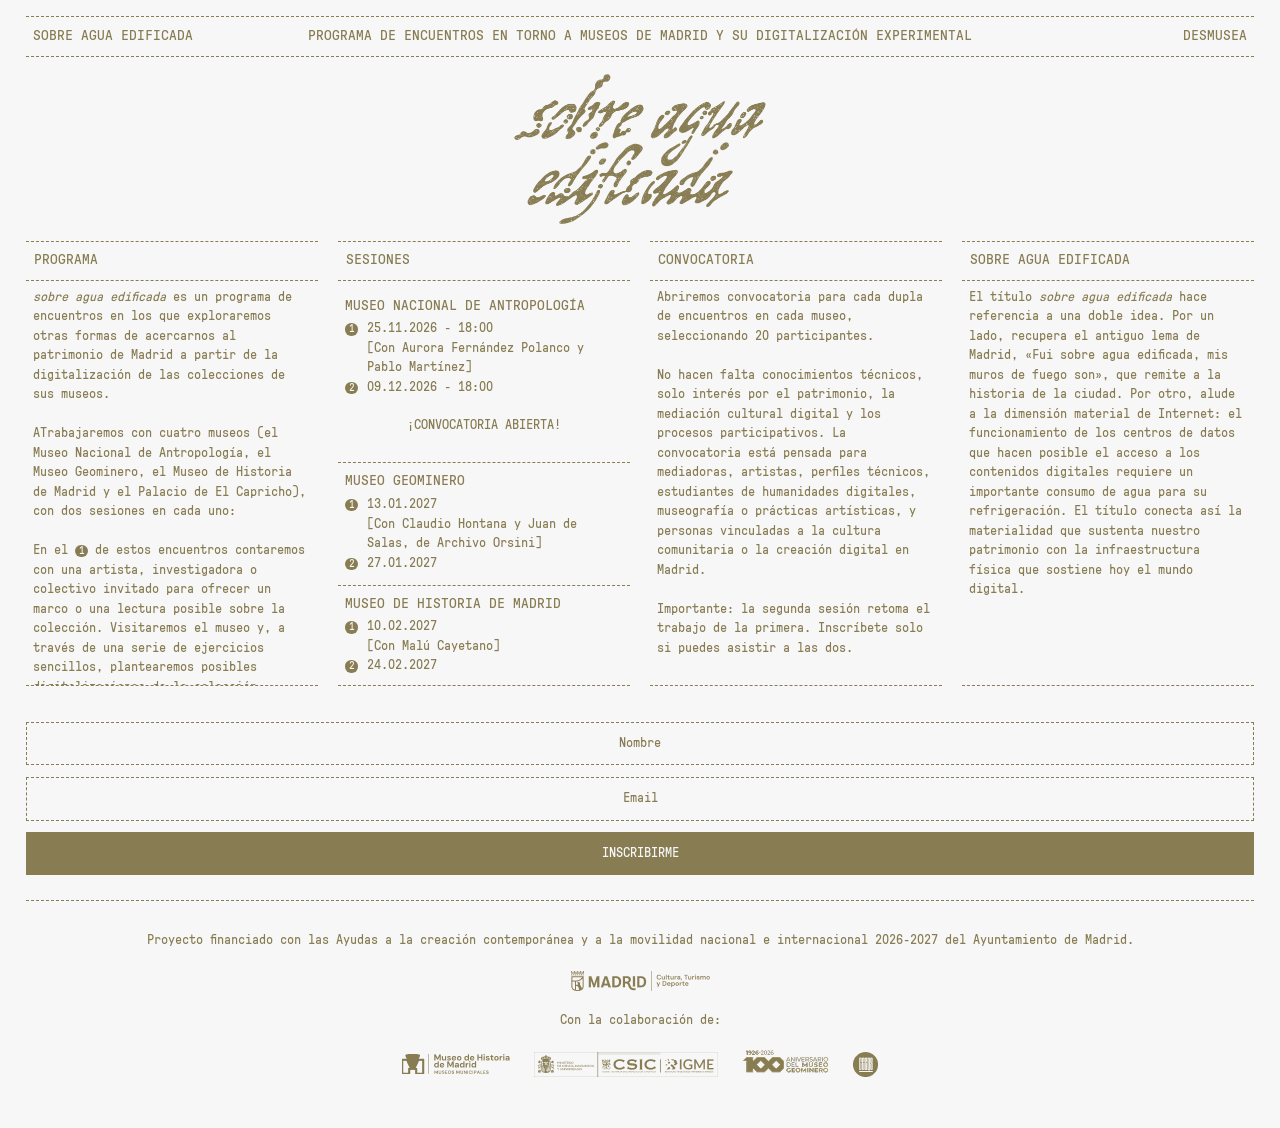
==== index.html @ cc49e1b1 "add time" ====
<!DOCTYPE html>
<html lang="es">

<head>
  <meta charset="UTF-8">
  <meta name="viewport" content="width=device-width, initial-scale=1.0">
  <title>sobre agua edificada - Desmusea</title>
  <meta name="description"
    content="Programa de encuentros en torno a museos de Madrid y su digitalización experimental. Ocho sesiones en cuatro museos, con artistas e investigadoras invitadas. Convocatoria abierta.">
  <meta name="author" content="Desmusea">
  <meta name="theme-color" content="#F7F7F7">
  <link rel="canonical" href="https://sobreaguaedificada.desmusea.com/">

  <meta property="og:type" content="website">
  <meta property="og:locale" content="es_ES">
  <meta property="og:site_name" content="Desmusea">
  <meta property="og:title" content="Sobre agua edificada">
  <meta property="og:description"
    content="Programa de encuentros en torno a museos de Madrid y su digitalización experimental. Convocatoria abierta.">
  <meta property="og:url" content="https://sobreaguaedificada.desmusea.com/">
  <meta property="og:image" content="https://sobreaguaedificada.desmusea.com/img/og.jpg">
  <meta property="og:image:width" content="1200">
  <meta property="og:image:height" content="630">
  <meta property="og:image:alt" content="Sobre agua edificada">

  <meta name="twitter:card" content="summary_large_image">
  <meta name="twitter:title" content="Sobre agua edificada">
  <meta name="twitter:description"
    content="Programa de encuentros en torno a museos de Madrid y su digitalización experimental. Convocatoria abierta.">
  <meta name="twitter:image" content="https://sobreaguaedificada.desmusea.com/img/og.jpg">

  <link rel="icon" href="favicon.png" type="image/png">
  <link rel="apple-touch-icon" href="apple-touch-icon.png">

  <link rel="preload" href="fonts/GT-Pressura-Mono-Regular.ttf" as="font" type="font/ttf" crossorigin>
  <link rel="stylesheet" href="styles.css">
</head>

<body>

  <div class="screen">
    <header class="site-header">
      <button class="nav-title menu-toggle" id="menu-open" aria-expanded="false" aria-controls="menu">ÍNDICE</button>
      <div class="nav-title nav-name">SOBRE AGUA EDIFICADA</div>
      <div class="nav-title nav-subtitle">PROGRAMA DE ENCUENTROS EN TORNO A MUSEOS DE MADRID Y SU DIGITALIZACIÓN
        EXPERIMENTAL</div>
      <div class="nav-title nav-right">
        <a href="#" target="_blank" rel="noopener">DESMUSEA</a>
        <button class="to-top" id="to-top" aria-label="Volver arriba">↑</button>
      </div>
    </header>

    <div class="hero-header">
      <img src="img/logo.png" alt="Sobre Agua Edificada" class="hero-logo-img">
    </div>

    <p class="mobile-subtitle">PROGRAMA DE ENCUENTROS EN TORNO A COLECCIONES DE MUSEOS DE MADRID Y SU DIGITALIZACIÓN
      EXPERIMENTAL</p>

    <main>
      <article class="column" id="programa" data-image="img/750x650_01.png">
        <h2>PROGRAMA</h2>
        <p><em>sobre agua edificada</em> es un programa de encuentros en los que exploraremos otras formas de acercarnos
          al patrimonio de Madrid a partir de la digitalización de las colecciones de sus museos.</p>
        <p>ATrabajaremos con cuatro museos (el Museo Nacional de Antropología, el Museo Geominero, el Museo de Historia
          de Madrid y el Palacio de El Capricho), con dos sesiones en cada uno:</p>
        <p>En el <span class="num">1</span> de estos encuentros contaremos con una artista, investigadora o colectivo
          invitado para ofrecer un marco o una lectura posible sobre la colección. Visitaremos el museo y, a través de
          una serie de ejercicios sencillos, plantearemos posibles digitalizaciones de la colección.</p>
        <p>En el <span class="num">2</span> encuentro, que tendrá lugar en el mismo museo o fuera de él, trabajaremos
          con
          los materiales recogidos durante la visita y otros recursos disponibles en colecciones digitales, archivos y
          bases de datos, planteando nuevas preguntas y reflexiones.</p>
      </article>

      <div class="mobile-image">
        <img src="img/750x650_01.webp" alt="">
      </div>

      <article class="column" id="sesiones" data-image="img/750x650_02.webp">
        <h2>SESIONES</h2>

        <div class="session-item">
          <h3>MUSEO NACIONAL DE ANTROPOLOGÍA</h3>
          <ol class="dates">
            <li><span class="num">1</span><span>25.11.2026 - 18:00</span>
              <span class="guest">[Con Aurora Fernández Polanco y Pablo Martínez]</span>
            </li>
            <li><span class="num">2</span><span>09.12.2026 - 18:00</span></li>
          </ol>
          <p class="open-call">¡CONVOCATORIA ABIERTA!</p>
        </div>

        <div class="session-item">
          <h3>MUSEO GEOMINERO</h3>
          <ol class="dates">
            <li><span class="num">1</span><span>13.01.2027</span>
              <span class="guest">[Con Claudio Hontana y Juan de Salas, de Archivo Orsini]</span>
            </li>
            <li><span class="num">2</span><span>27.01.2027</span></li>
          </ol>
        </div>

        <div class="session-item">
          <h3>MUSEO DE HISTORIA DE MADRID</h3>
          <ol class="dates">
            <li><span class="num">1</span><span>10.02.2027</span>
              <span class="guest">[Con Malú Cayetano]</span>
            </li>
            <li><span class="num">2</span><span>24.02.2027</span></li>
          </ol>
        </div>

        <div class="session-item">
          <h3>PALACIO DE EL CAPRICHO</h3>
          <ol class="dates">
            <li><span class="num">1</span><span>10.03.2027</span>
            <span class="guest">[Con María Andueza]</span></li>
            <li><span class="num">2</span><span>24.03.2027</span></li>
          </ol>
        </div>
      </article>

      <article class="column" id="convocatoria" data-image="img/750x650_03.webp">
        <h2>CONVOCATORIA</h2>
        <p>Abriremos convocatoria para cada dupla de encuentros en cada museo, seleccionando 20
          participantes.</p>
        <p>No hacen falta conocimientos técnicos, solo interés por el patrimonio, la mediación cultural digital y los
          procesos participativos. La convocatoria está pensada para mediadoras, artistas, perfiles técnicos,
          estudiantes de humanidades digitales, museografía o prácticas artísticas, y personas vinculadas a la cultura
          comunitaria o la creación digital en Madrid.</p>
        <p>Importante: la segunda sesión retoma el trabajo de la primera. Inscríbete solo si puedes asistir a las dos.</p>
      </article>

      <article class="column" id="sobre" data-image="img/750x650_04.webp">
        <h2>SOBRE AGUA EDIFICADA</h2>
        <p>El título <em>sobre agua edificada</em> hace referencia a una doble idea. Por un lado, recupera el antiguo
          lema
          de Madrid, «Fui sobre agua edificada, mis muros de fuego son», que remite a la historia de la ciudad. Por
          otro,
          alude a la dimensión material de Internet: el funcionamiento de los centros de datos que hacen posible el
          acceso a los contenidos digitales requiere un importante consumo de agua para su refrigeración. El título
          conecta así la materialidad que sustenta nuestro patrimonio con la infraestructura física que sostiene hoy el
          mundo digital.</p>
      </article>
    </main>

    <section class="form-section">
      <form class="subscribe-form" id="inscription-form">
        <input type="text" id="nombre" name="nombre" placeholder="Nombre" required>
        <input type="email" id="email" name="email" placeholder="Email" required>
        <input type="text" name="web" class="hp" tabindex="-1" autocomplete="off" aria-hidden="true">
        <button type="submit">INSCRIBIRME</button>
        <p class="form-msg" id="form-msg" role="status"></p>
      </form>
    </section>
  </div>

  <footer>
    <p>Proyecto financiado con las Ayudas a la creación contemporánea y a la movilidad nacional e internacional
      2026-2027 del Ayuntamiento de Madrid.</p>
    <div class="logos-grid">
      <img src="logos/logo1.png" alt="">
    </div>
    <p>Con la colaboración de:</p>
    <div class="logos-grid">
      <img src="logos/logo2.png" alt="">
      <img src="logos/logo3.png" alt="">
      <img src="logos/logo4.png" alt="">
      <img src="logos/logo5.png" alt="">
    </div>
  </footer>

  <nav class="menu" id="menu" aria-label="Índice">
    <div class="menu-head">
      <span>SOBRE AGUA EDIFICADA</span>
      <button class="menu-close" id="menu-close" aria-label="Cerrar índice">×</button>
    </div>
    <ul class="menu-list">
      <li><a href="#programa">PROGRAMA</a></li>
      <li><a href="#sesiones">SESIONES</a></li>
      <li><a href="#convocatoria">CONVOCATORIA</a></li>
      <li><a href="#sobre">SOBRE</a></li>
      <li><a href="#" target="_blank" rel="noopener">DESMUSEA</a></li>
    </ul>
  </nav>

  <img id="mouse-preview" class="cursor-preview" src="" alt="">

  <script src="script.js"></script>
</body>

</html>
---- styles.css ----
:root {
  --bg-color: #f7f7f7;
  --text-color: #887c53;
  --border-color: #887c53;
  --accent-color: #887c53;
  --font-mono: "GT Pressura Mono", "Courier New", Courier, monospace;

  --dash: 1px dashed var(--border-color);
  --margin: clamp(16px, 2vw, 48px);
  --gutter: clamp(16px, 1.5vw, 36px);
  --inset: 0.6em;
  --fs: 13px;
  --fs-title: 14px;
}

@font-face {
  font-family: "GT Pressura Mono";
  src:
    url("fonts/GT-Pressura-Mono-Regular.ttf") format("truetype"),
    url("fonts/GT-Pressura-Mono-Regular.otf") format("opentype");
  font-weight: 400;
  font-display: swap;
}

html {
  scrollbar-color: var(--text-color) var(--bg-color);
  scrollbar-width: thin;
  scroll-behavior: smooth;
}

::-webkit-scrollbar {
  width: 4px;
  height: 4px;
}
::-webkit-scrollbar-track {
  background: var(--bg-color);
}
::-webkit-scrollbar-thumb {
  background: var(--text-color);
  border-radius: 4px;
}

* {
  box-sizing: border-box;
  margin: 0;
  padding: 0;
}

html,
body {
  min-height: 100vh;
  background-color: var(--bg-color);
  color: var(--text-color);
  font-family: var(--font-mono);
  font-size: var(--fs);
  line-height: 1.5;
}

body {
  padding: 0 var(--margin);
}

a {
  color: inherit;
  text-decoration: none;
}

button {
  font: inherit;
  color: inherit;
  background: none;
  border: none;
  cursor: pointer;
}

.site-header {
  display: grid;
  grid-template-columns: 1fr auto 1fr;
  align-items: center;
  gap: var(--gutter);
  padding: 0.7em var(--inset);
  border-top: var(--dash);
  border-bottom: var(--dash);
  margin-top: 1.2em;
}

.nav-title {
  font-size: var(--fs-title);
  text-transform: uppercase;
}

.nav-subtitle {
  text-align: center;
}
.nav-right {
  text-align: right;
}

.to-top {
  margin-left: 0.5em;
}

.to-top,
.menu-toggle,
.mobile-subtitle,
.mobile-image {
  display: none;
}

.hero-header {
  text-align: center;
  padding: 1.5em 0 1.5em;
}

.hero-logo-img {
  width: min(20vw, 460px);
  height: auto;
  max-width: 100%;
  display: block;
  margin: 0 auto;
}

main {
  display: flex;
  flex-direction: column;
  gap: 2em;
}

.column {
  position: relative;
  border-bottom: var(--dash);
  padding-bottom: 0.2em;
  scroll-margin-top: 1em;
}

.column h2 {
  font-size: var(--fs-title);
  font-weight: normal;
  text-transform: uppercase;
  border-top: var(--dash);
  border-bottom: var(--dash);
  padding: 0.6em var(--inset);
  margin-bottom: 0.5em;
}

.column > p {
  padding: 0 var(--inset);
  margin-bottom: 1.5em;
}

.column > p:last-child {
  margin-bottom: 0.5em;
}

.session-item {
  padding: 0.6em var(--inset) 0.9em;
  border-bottom: var(--dash);
}

.session-item:last-child {
  border-bottom: none;
}

.session-item h3 {
  font-size: var(--fs-title);
  font-weight: normal;
  text-transform: uppercase;
  margin-bottom: 0.2em;
}

.dates {
  list-style: none;
}

.dates li {
  display: grid;
  grid-template-columns: 1.7em 1fr;
  align-items: baseline;
}

.dates .guest {
  grid-column: 2;
}

.num {
  display: inline-flex;
  align-items: center;
  justify-content: center;
  width: 1.2em;
  height: 1.2em;
  border-radius: 50%;
  background: var(--text-color);
  color: var(--bg-color);
  font-size: 0.8em;
  line-height: 1;
  vertical-align: 0.05em;
}

.open-call {
  text-align: center;
  margin: 1.4em 0 1.2em;
}

.form-section {
  padding: 2.5em 0 2em;
}

.subscribe-form {
  display: flex;
  flex-direction: column;
  gap: 0.9em;
}

.subscribe-form input {
  background: transparent;
  border: var(--dash);
  padding: 0.85em 1em;
  font: inherit;
  color: var(--text-color);
  text-align: center;
  outline: none;
}

.subscribe-form input:focus {
  border-style: solid;
}

.subscribe-form input::placeholder {
  color: var(--text-color);
  opacity: 1;
}

.subscribe-form button {
  background: var(--accent-color);
  color: var(--bg-color);
  padding: 0.9em;
  text-transform: uppercase;
  transition: opacity 0.2s ease;
}

.subscribe-form button:hover {
  opacity: 0.9;
}
.subscribe-form button:disabled {
  opacity: 0.6;
  cursor: wait;
}

.hp {
  position: absolute;
  left: -9999px;
  width: 1px;
  height: 1px;
  opacity: 0;
}

.form-msg {
  text-align: center;
}

footer {
  opacity: 0;
  visibility: hidden;
  transform: translateY(20px);
  transition:
    opacity 0.4s ease,
    transform 0.4s ease,
    visibility 0s linear 0.4s;
  padding: 30px 0;
  text-align: center;
  border-top: var(--dash);
}

footer.visible {
  opacity: 1;
  visibility: visible;
  transform: translateY(0);
  transition:
    opacity 0.4s ease,
    transform 0.4s ease,
    visibility 0s;
}

.logos-grid {
  display: flex;
  flex-wrap: wrap;
  justify-content: center;
  gap: 24px;
  margin: 20px 0;
  align-items: center;
}

.cursor-preview {
  position: fixed;
  pointer-events: none;
  width: clamp(200px, 15vw, 340px);
  height: auto;
  display: none;
  z-index: 100;
  transition: opacity 0.2s ease;
}

.menu {
  display: none;
  position: fixed;
  inset: 0;
  z-index: 200;
  background: var(--bg-color);
  padding: 1.2em var(--margin);
  overflow-y: auto;
}

.menu.open {
  display: block;
}

.menu-head {
  display: flex;
  justify-content: space-between;
  align-items: center;
  border-top: var(--dash);
  border-bottom: var(--dash);
  padding: 0.7em var(--inset);
  font-size: var(--fs-title);
}

.menu-close {
  font-size: 1.6em;
  line-height: 1;
  padding: 0 0.2em;
}

.menu-list {
  list-style: none;
  margin-top: 4em;
  display: flex;
  flex-direction: column;
  gap: 2.8em;
}

.menu-list a {
  display: block;
  border-top: var(--dash);
  border-bottom: var(--dash);
  padding: 0.7em var(--inset);
  font-size: var(--fs-title);
}

@media (hover: none) {
  .cursor-preview {
    display: none !important;
  }
}

@media (max-width: 899px) {
  .site-header {
    grid-template-columns: 1fr 1fr;
    position: sticky;
    top: 1.2em;
    z-index: 50;
    background: var(--bg-color);
    box-shadow: 0 -1.4em 0 0.2em var(--bg-color);
  }

  .column {
    scroll-margin-top: 5em;
  }

  .menu-toggle {
    display: block;
    text-align: left;
  }
  .nav-name,
  .nav-subtitle {
    display: none;
  }
  .to-top {
    display: inline;
  }

  .hero-header {
    padding: 3em 0 4em;
  }
  .hero-logo-img {
    width: 92vw;
  }

  .mobile-subtitle {
    display: block;
    text-align: center;
    font-size: var(--fs-title);
    border-top: var(--dash);
    padding: 1.4em 0 0;
  }

  body {
    display: flex;
    flex-direction: column;
  }

  .screen,
  main {
    display: contents;
  }

  footer {
    order: 3;
  }

  .mobile-image {
    display: block;
    padding: 2em;
  }

  .mobile-image img {
    display: block;
    width: 60%;
    max-width: 320px;
    height: auto;
    margin: 0 auto;
  }

  .form-section {
    order: 1;
    padding: 1em 0 0;
  }

  #sobre {
    order: 2;
  }

  footer {
    text-align: left;
    margin-top: 4em;
    padding: 1.4em var(--inset) 2em;
    border-bottom: var(--dash);
  }

  .logos-grid {
    justify-content: flex-start;
  }
}

@media (min-width: 900px) {
  .menu {
    display: none !important;
  }

  .screen {
    height: 100vh;
    height: 100dvh;
    display: flex;
    flex-direction: column;
  }

  .hero-header {
    padding: 1.2em 0;
    flex-shrink: 0;
  }

  main {
    flex: 1;
    min-height: 0;
    display: grid;
    grid-template-columns: repeat(4, 1fr);
    gap: var(--gutter);
    margin-bottom: 20px;
    align-items: stretch;
  }

  .column {
    overflow-y: auto;
    min-height: 0;
    scrollbar-width: none;
  }

  .column::-webkit-scrollbar {
    display: none;
  }

  .column h2 {
    position: sticky;
    top: 0;
    background: var(--bg-color);
    z-index: 1;
  }

  .form-section {
    flex-shrink: 0;
    padding: 1.2em 0 1em;
  }
}
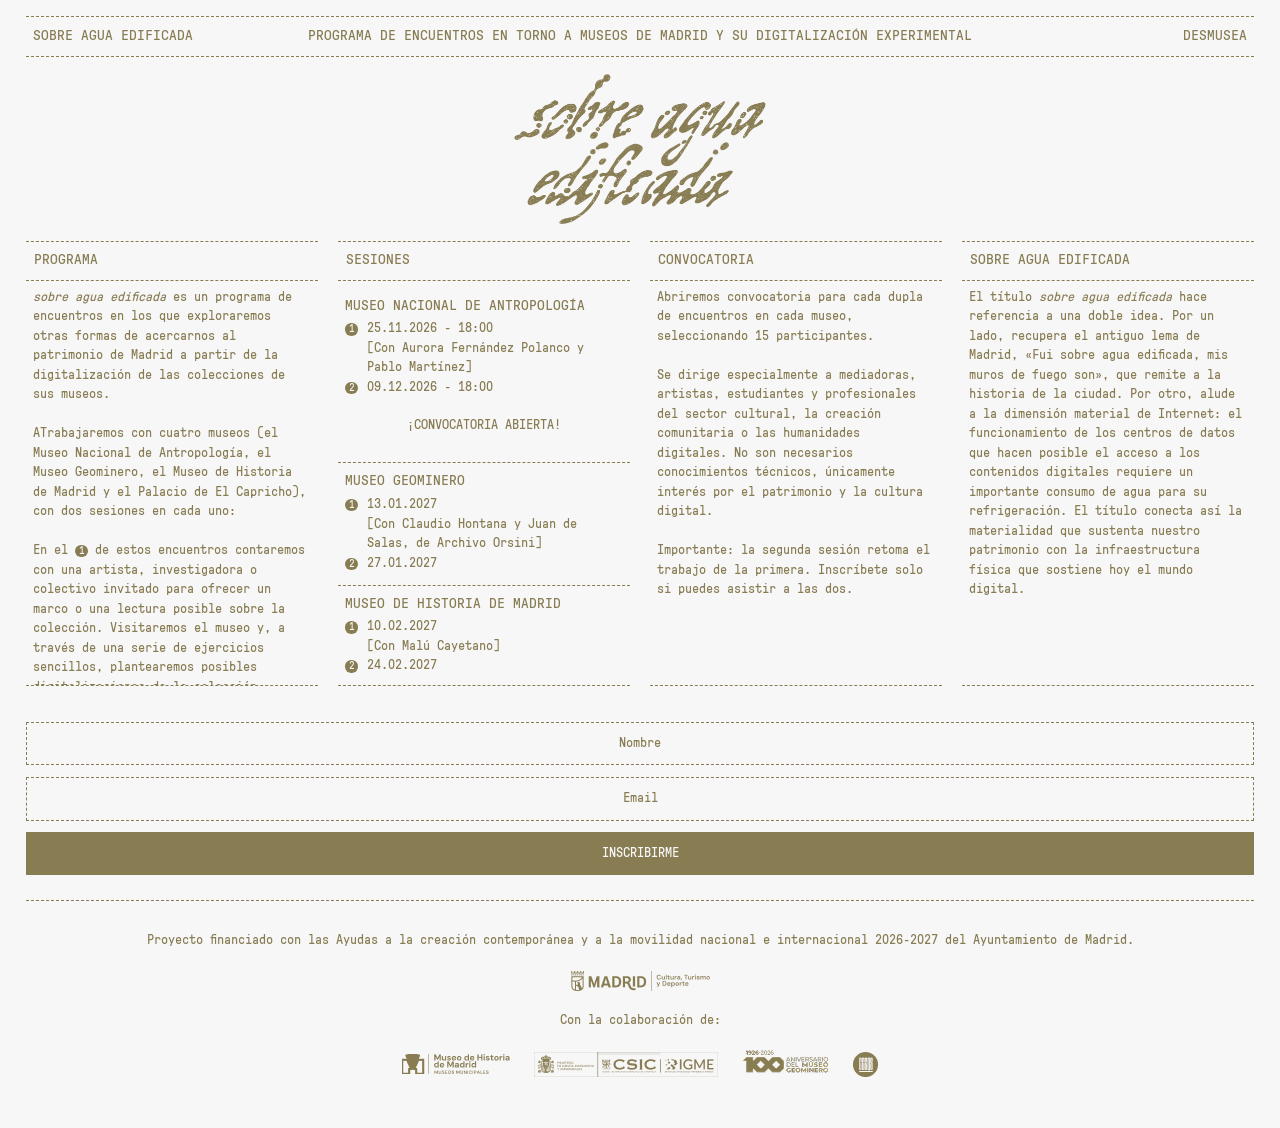
==== commit 6a207fd1: "fix" ====
--- a/index.html
+++ b/index.html
@@ -123,12 +123,9 @@
 
       <article class="column" id="convocatoria" data-image="img/750x650_03.webp">
         <h2>CONVOCATORIA</h2>
-        <p>Abriremos convocatoria para cada dupla de encuentros en cada museo, seleccionando 20
+        <p>Abriremos convocatoria para cada dupla de encuentros en cada museo, seleccionando 15
           participantes.</p>
-        <p>No hacen falta conocimientos técnicos, solo interés por el patrimonio, la mediación cultural digital y los
-          procesos participativos. La convocatoria está pensada para mediadoras, artistas, perfiles técnicos,
-          estudiantes de humanidades digitales, museografía o prácticas artísticas, y personas vinculadas a la cultura
-          comunitaria o la creación digital en Madrid.</p>
+        <p>Se dirige especialmente a mediadoras, artistas, estudiantes y profesionales del sector cultural, la creación comunitaria o las humanidades digitales. No son necesarios conocimientos técnicos, únicamente interés por el patrimonio y la cultura digital.</p>
         <p>Importante: la segunda sesión retoma el trabajo de la primera. Inscríbete solo si puedes asistir a las dos.</p>
       </article>
 
--- a/styles.css
+++ b/styles.css
@@ -390,7 +390,7 @@
     text-align: center;
     font-size: var(--fs-title);
     border-top: var(--dash);
-    padding: 1.4em 0 0;
+    padding: 1.4em 0;
   }
 
   body {
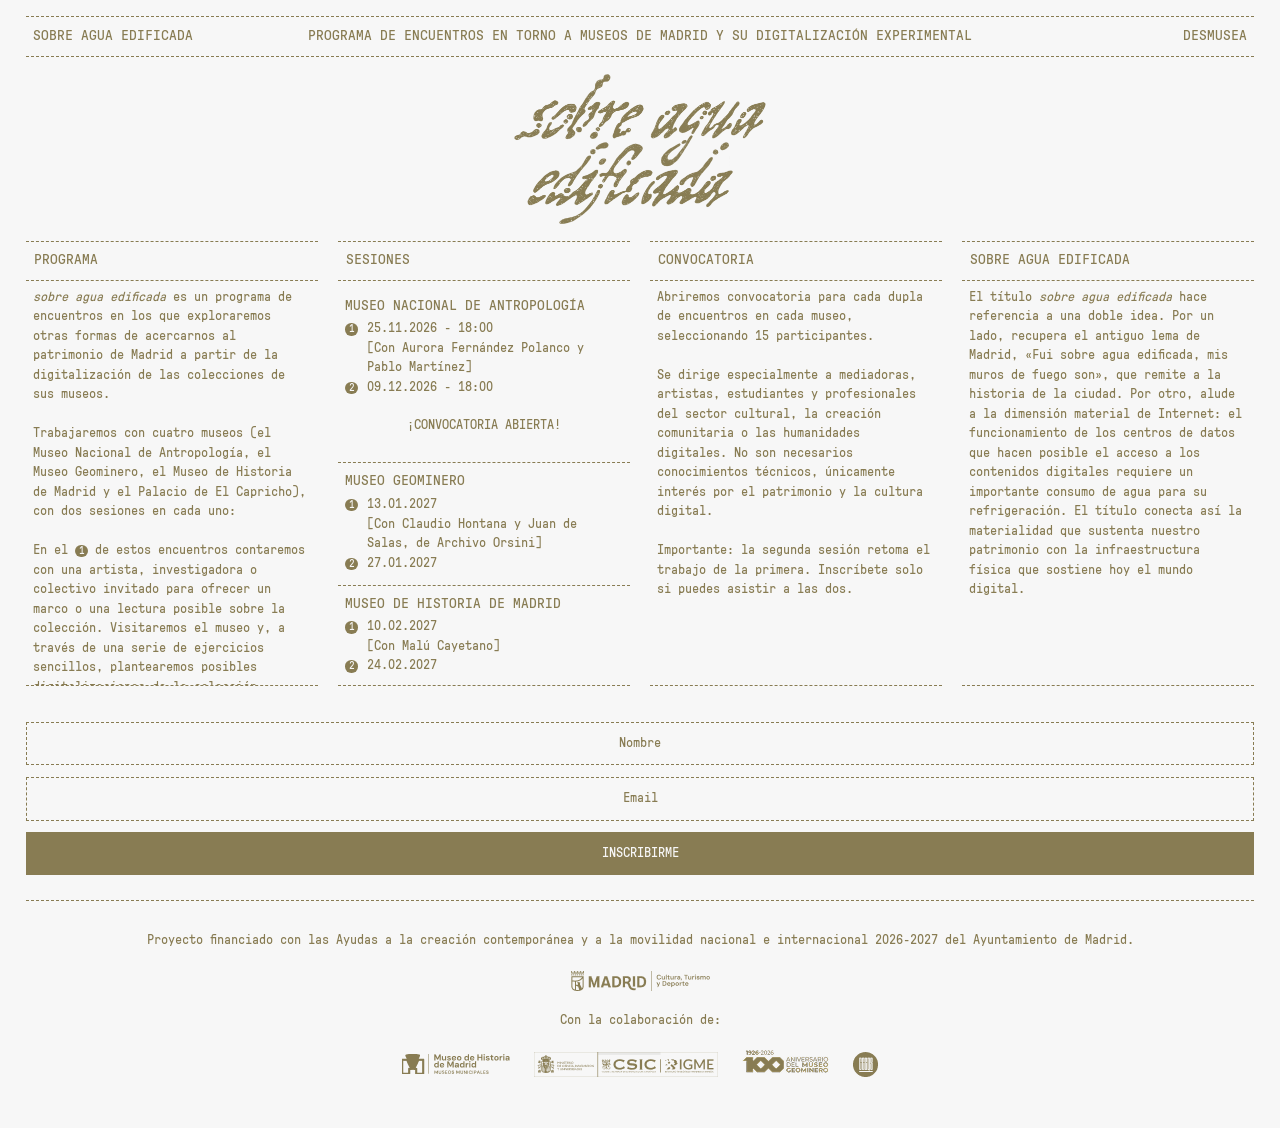
==== commit 973bbfd9: "fix" ====
--- a/index.html
+++ b/index.html
@@ -62,7 +62,7 @@
         <h2>PROGRAMA</h2>
         <p><em>sobre agua edificada</em> es un programa de encuentros en los que exploraremos otras formas de acercarnos
           al patrimonio de Madrid a partir de la digitalización de las colecciones de sus museos.</p>
-        <p>ATrabajaremos con cuatro museos (el Museo Nacional de Antropología, el Museo Geominero, el Museo de Historia
+        <p>Trabajaremos con cuatro museos (el Museo Nacional de Antropología, el Museo Geominero, el Museo de Historia
           de Madrid y el Palacio de El Capricho), con dos sesiones en cada uno:</p>
         <p>En el <span class="num">1</span> de estos encuentros contaremos con una artista, investigadora o colectivo
           invitado para ofrecer un marco o una lectura posible sobre la colección. Visitaremos el museo y, a través de
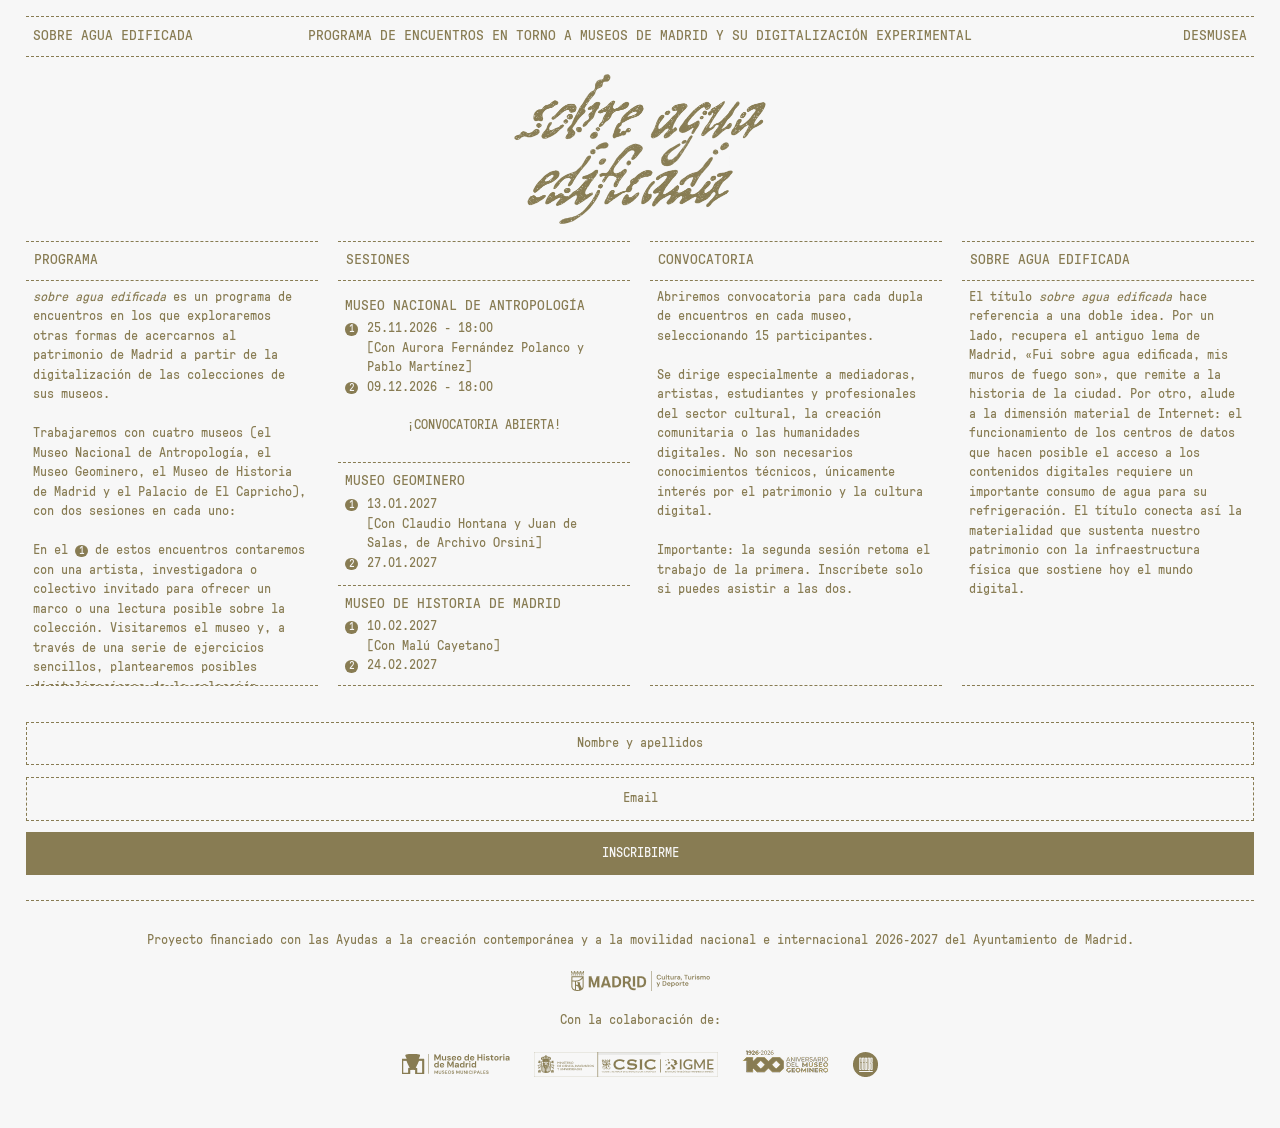
==== commit 1c1a1be3: "add name and surname" ====
--- a/index.html
+++ b/index.html
@@ -144,7 +144,7 @@
 
     <section class="form-section">
       <form class="subscribe-form" id="inscription-form">
-        <input type="text" id="nombre" name="nombre" placeholder="Nombre" required>
+        <input type="text" id="nombre" name="nombre" placeholder="Nombre y apellidos" required>
         <input type="email" id="email" name="email" placeholder="Email" required>
         <input type="text" name="web" class="hp" tabindex="-1" autocomplete="off" aria-hidden="true">
         <button type="submit">INSCRIBIRME</button>
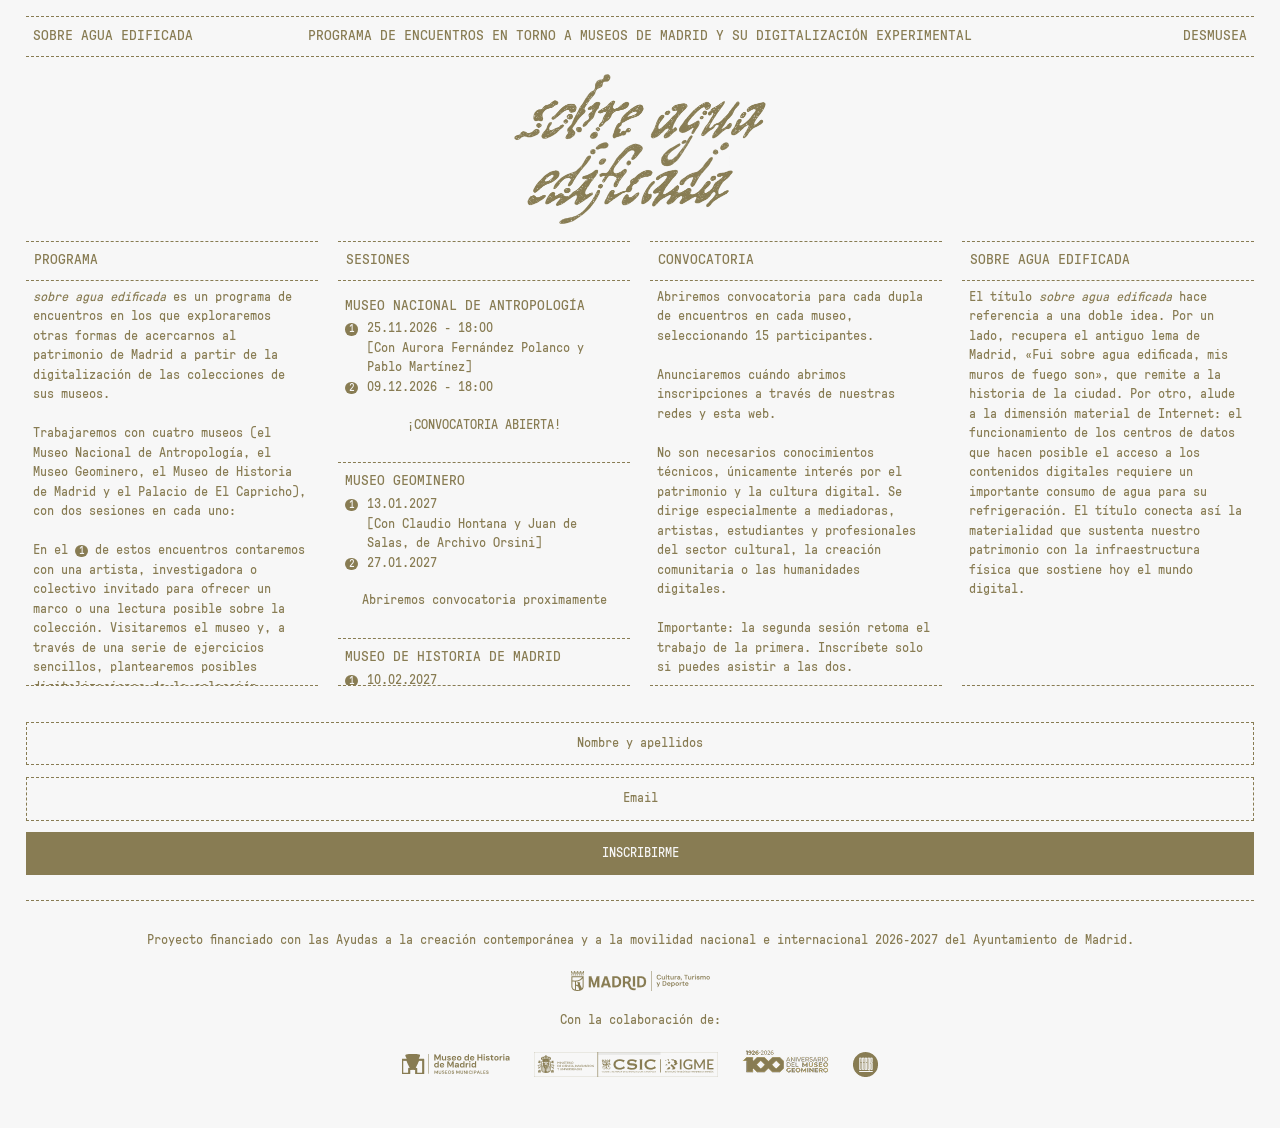
==== commit 47cc0f16: "update info" ====
--- a/index.html
+++ b/index.html
@@ -99,6 +99,7 @@
             </li>
             <li><span class="num">2</span><span>27.01.2027</span></li>
           </ol>
+          <p class="open-call">Abriremos convocatoria proximamente</p>
         </div>
 
         <div class="session-item">
@@ -109,15 +110,18 @@
             </li>
             <li><span class="num">2</span><span>24.02.2027</span></li>
           </ol>
+          <p class="open-call">Abriremos convocatoria proximamente</p>
         </div>
 
         <div class="session-item">
           <h3>PALACIO DE EL CAPRICHO</h3>
           <ol class="dates">
             <li><span class="num">1</span><span>10.03.2027</span>
-            <span class="guest">[Con María Andueza]</span></li>
+              <span class="guest">[Con María Andueza]</span>
+            </li>
             <li><span class="num">2</span><span>24.03.2027</span></li>
           </ol>
+          <p class="open-call">Abriremos convocatoria proximamente</p>
         </div>
       </article>
 
@@ -125,8 +129,12 @@
         <h2>CONVOCATORIA</h2>
         <p>Abriremos convocatoria para cada dupla de encuentros en cada museo, seleccionando 15
           participantes.</p>
-        <p>Se dirige especialmente a mediadoras, artistas, estudiantes y profesionales del sector cultural, la creación comunitaria o las humanidades digitales. No son necesarios conocimientos técnicos, únicamente interés por el patrimonio y la cultura digital.</p>
-        <p>Importante: la segunda sesión retoma el trabajo de la primera. Inscríbete solo si puedes asistir a las dos.</p>
+          <p>Anunciaremos cuándo abrimos inscripciones a través de nuestras redes y esta web.</p>
+        <p> No son necesarios conocimientos técnicos, únicamente interés por el
+          patrimonio y la cultura digital. Se dirige especialmente a mediadoras, artistas, estudiantes y profesionales del sector cultural, la creación
+          comunitaria o las humanidades digitales.</p>
+        <p>Importante: la segunda sesión retoma el trabajo de la primera. Inscríbete solo si puedes asistir a las dos.
+        </p>
       </article>
 
       <article class="column" id="sobre" data-image="img/750x650_04.webp">
@@ -147,6 +155,19 @@
         <input type="text" id="nombre" name="nombre" placeholder="Nombre y apellidos" required>
         <input type="email" id="email" name="email" placeholder="Email" required>
         <input type="text" name="web" class="hp" tabindex="-1" autocomplete="off" aria-hidden="true">
+
+        <div class="legal" id="form-legal" hidden>
+          <label class="check">
+            <input type="checkbox" id="privacidad" name="acepta_privacidad" value="si" required>
+            <span>He leído y acepto la <a href="privacidad.html" target="_blank">política de privacidad</a></span>
+          </label>
+          <p>
+            Usaremos tu nombre y tu email solo para gestionar tu inscripción.
+            Para cualquier duda o para borrar tus datos, escribe a
+            <a href="mailto:desmusea@gmail.com">desmusea@gmail.com</a>.
+          </p>
+        </div>
+
         <button type="submit">INSCRIBIRME</button>
         <p class="form-msg" id="form-msg" role="status"></p>
       </form>
--- a/styles.css
+++ b/styles.css
@@ -490,3 +490,87 @@
     padding: 1.2em 0 1em;
   }
 }
+
+/* ---------- Texto legal del formulario ---------- */
+
+.subscribe-form .legal {
+  display: flex;
+  flex-direction: column;
+  align-items: center;
+  gap: 0.5em;
+  text-align: center;
+  font-size: 11px;
+  padding: 0 var(--inset);
+  animation: legal-in 0.3s ease;
+}
+
+.subscribe-form .legal[hidden] {
+  display: none;
+}
+
+.subscribe-form .check {
+  display: inline-flex;
+  align-items: center;
+  gap: 0.6em;
+  cursor: pointer;
+}
+
+.subscribe-form .check input {
+  appearance: none;
+  -webkit-appearance: none;
+  flex-shrink: 0;
+  width: 1.2em;
+  height: 1.2em;
+  padding: 0;
+  border: var(--dash);
+  display: grid;
+  place-content: center;
+  cursor: pointer;
+}
+
+.subscribe-form .check input:checked {
+  background: var(--accent-color);
+  border-style: solid;
+}
+
+.subscribe-form .check input:checked::after {
+  content: "✓";
+  color: var(--bg-color);
+  font-size: 0.85em;
+  line-height: 1;
+}
+
+.subscribe-form .check input:focus-visible {
+  outline: 1px solid var(--accent-color);
+  outline-offset: 2px;
+}
+
+.subscribe-form .legal a,
+.privacy a {
+  text-decoration: underline;
+  text-underline-offset: 0.2em;
+}
+
+.privacy {
+  gap: 10px;
+  display: flex;
+  flex-direction: column;
+  margin: 20px;
+}
+
+.privacy h1,
+.privacy h2 {
+  font-size: 14px;
+  margin-top: 20px;
+}
+
+@keyframes legal-in {
+  from {
+    opacity: 0;
+    transform: translateY(-4px);
+  }
+  to {
+    opacity: 1;
+    transform: none;
+  }
+}
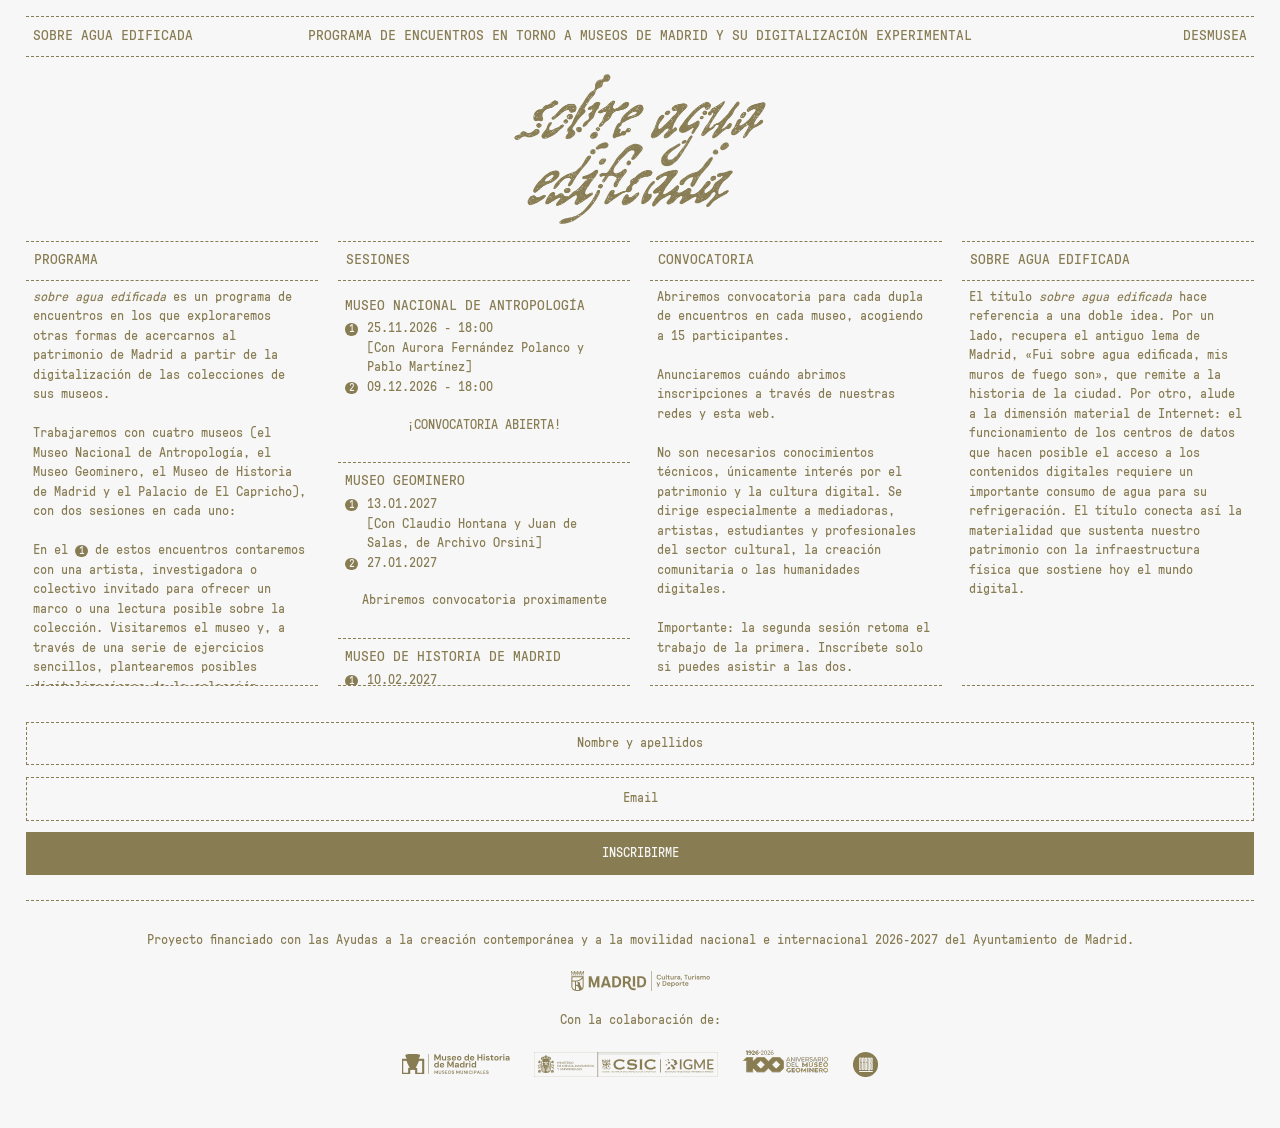
==== commit 97ea978f: "update" ====
--- a/index.html
+++ b/index.html
@@ -127,9 +127,9 @@
 
       <article class="column" id="convocatoria" data-image="img/750x650_03.webp">
         <h2>CONVOCATORIA</h2>
-        <p>Abriremos convocatoria para cada dupla de encuentros en cada museo, seleccionando 15
+        <p>Abriremos convocatoria para cada dupla de encuentros en cada museo, acogiendo a 15
           participantes.</p>
-          <p>Anunciaremos cuándo abrimos inscripciones a través de nuestras redes y esta web.</p>
+        <p>Anunciaremos cuándo abrimos inscripciones a través de nuestras redes y esta web.</p>
         <p> No son necesarios conocimientos técnicos, únicamente interés por el
           patrimonio y la cultura digital. Se dirige especialmente a mediadoras, artistas, estudiantes y profesionales del sector cultural, la creación
           comunitaria o las humanidades digitales.</p>
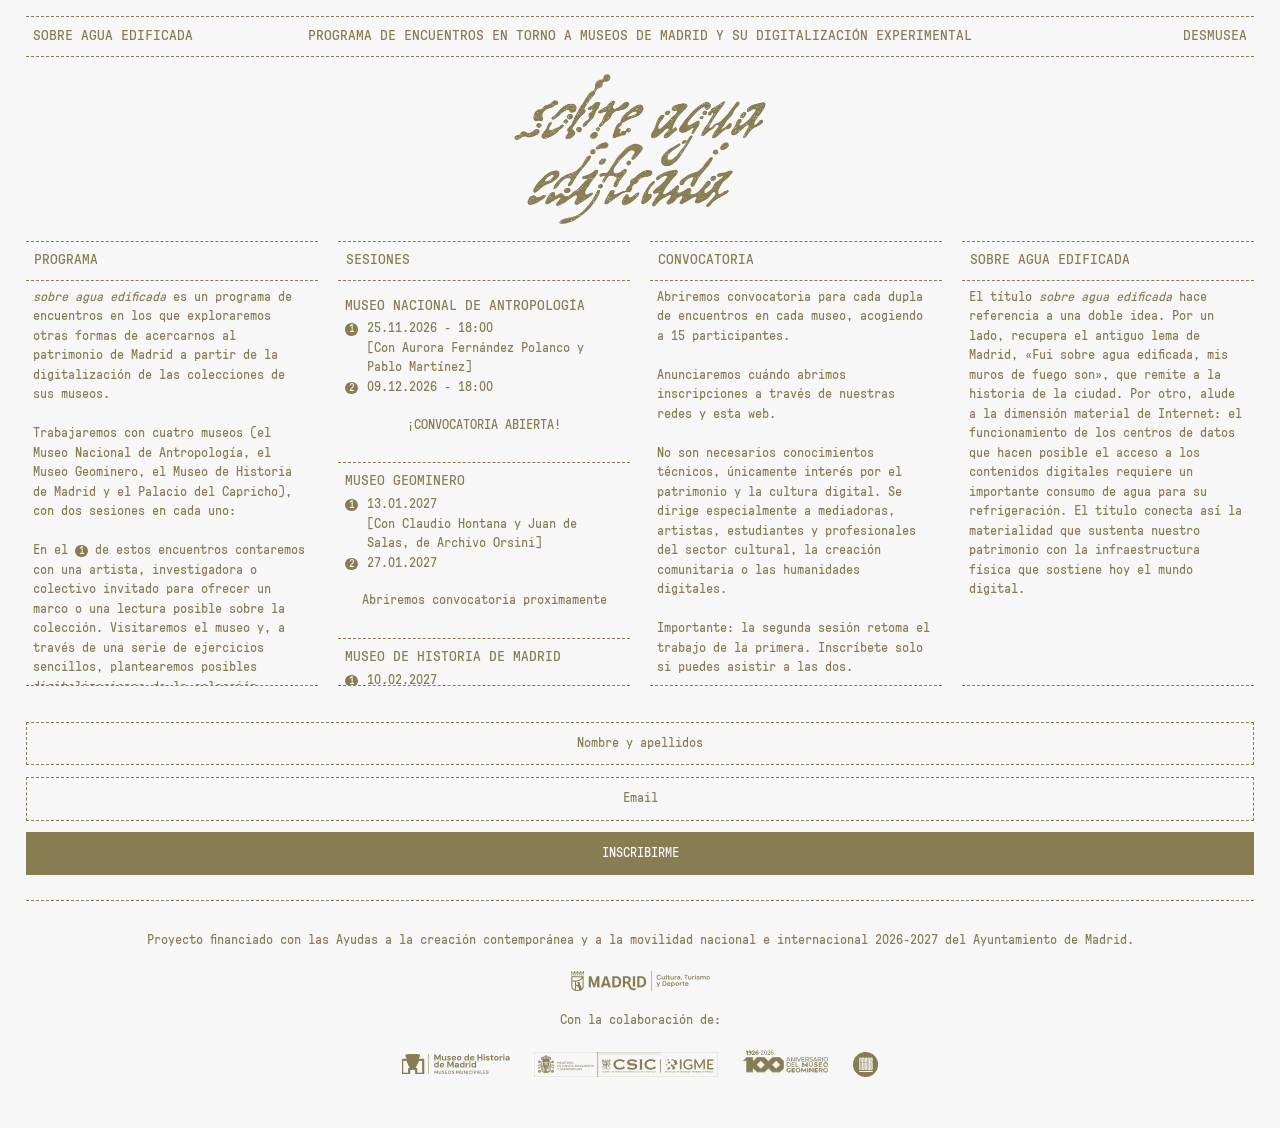
==== commit f22ae157: "fix" ====
--- a/index.html
+++ b/index.html
@@ -63,7 +63,7 @@
         <p><em>sobre agua edificada</em> es un programa de encuentros en los que exploraremos otras formas de acercarnos
           al patrimonio de Madrid a partir de la digitalización de las colecciones de sus museos.</p>
         <p>Trabajaremos con cuatro museos (el Museo Nacional de Antropología, el Museo Geominero, el Museo de Historia
-          de Madrid y el Palacio de El Capricho), con dos sesiones en cada uno:</p>
+          de Madrid y el Palacio del Capricho), con dos sesiones en cada uno:</p>
         <p>En el <span class="num">1</span> de estos encuentros contaremos con una artista, investigadora o colectivo
           invitado para ofrecer un marco o una lectura posible sobre la colección. Visitaremos el museo y, a través de
           una serie de ejercicios sencillos, plantearemos posibles digitalizaciones de la colección.</p>
@@ -114,7 +114,7 @@
         </div>
 
         <div class="session-item">
-          <h3>PALACIO DE EL CAPRICHO</h3>
+          <h3>PALACIO DEL CAPRICHO</h3>
           <ol class="dates">
             <li><span class="num">1</span><span>10.03.2027</span>
               <span class="guest">[Con María Andueza]</span>
